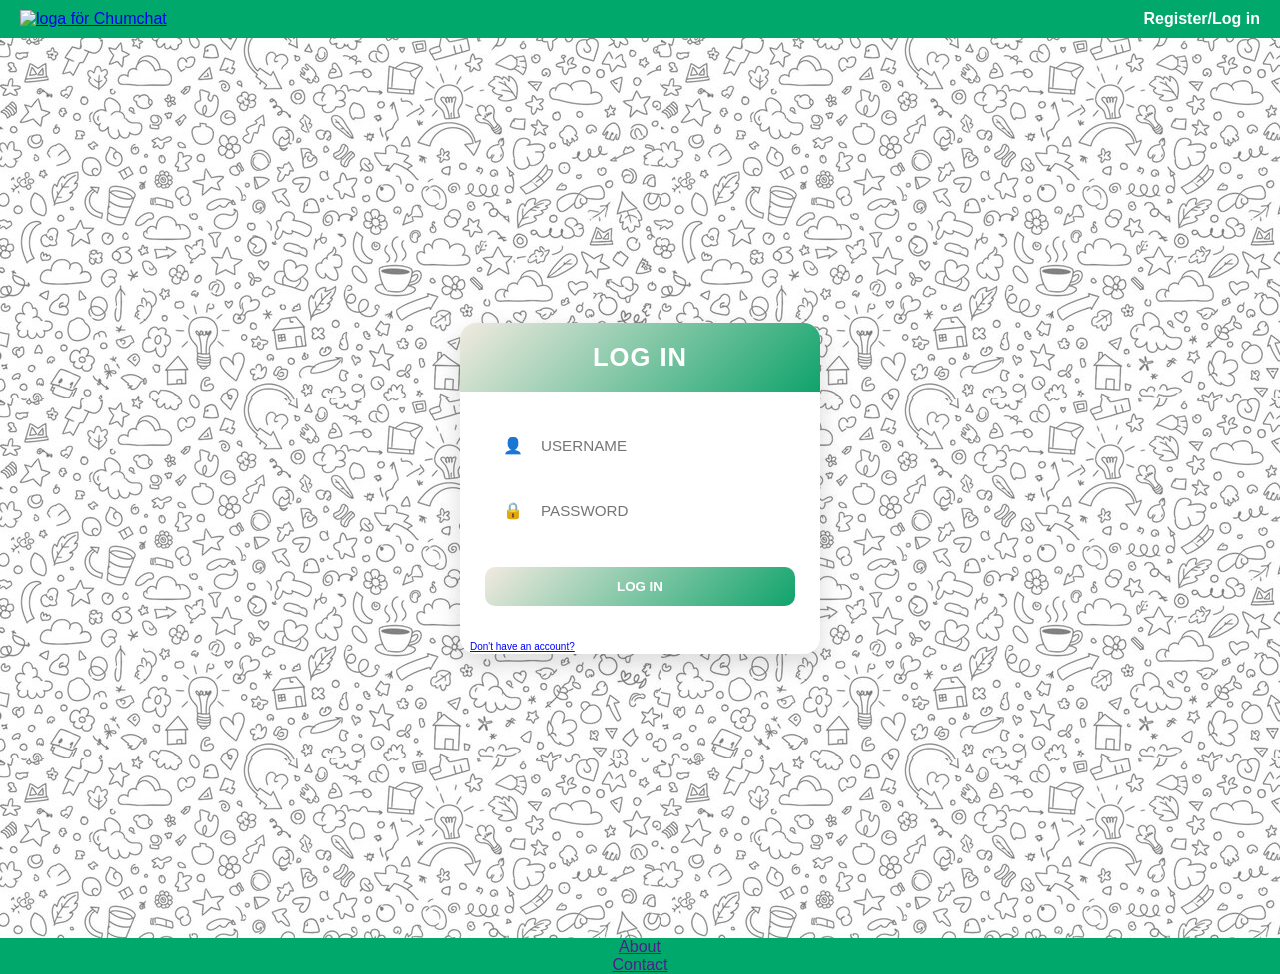
==== html/login.html @ 116b16c9 "Merge branch 'main' of https://github.com/eddiewn/Gritsquare-ChumChat-FE2-fork5" ====
<!doctype html>
<html lang="en">
  <head>
    <meta charset="UTF-8" />
    <meta name="viewport" content="width=device-width, initial-scale=1.0" />
     <link rel="shortcut icon" href="img/icon/ChumChatLogotyp.ico" type="image/x-icon">
      <link rel="stylesheet" href="/style/login.css" />
    <link rel="stylesheet" href="/style/style.css" />
    <title>Chumchat|Login</title>
  </head>


  <body>
    <nav>
     <a href="../index.html"><img src="/img/ChumChatLogotyp.png" class="logo" alt="loga för Chumchat"></a> 
      <ul class="menu">
        <li><a href="#">Register/Log in</a></li>
      </ul>
    </nav>

    <div class="container">
      <div class="register-card">
        <div class="header">
          <h1>LOG IN</h1>
        </div>

        <form class="form-body">
          <div class="input-group">
            <span class="icon">👤</span>
            <input type="text" placeholder="USERNAME" class="inputDesign" required id="sigin-input"/>
          </div>

          <div class="input-group">
            <span class="icon">🔒</span>
            <input type="password" placeholder="PASSWORD" class="inputDesign" required id="sigin-password" />
          </div>

          <button type="submit" class="login-btn" id="login-button">LOG IN</button>
        </form>
        <a href="/html/register.html" class="accountalready">Don't have an account?</a>
      </div>
    </div>
     <footer class="footer">
        <ul>
            <li><a href="">About</a></li>
            <li><a href="">Contact</a></li>
        </ul>
    </footer>
  </body>
</html>
---- style/login.css ----
:root{
    --font-one: "Inter", sans-serif;
    --colorOne: #00A86B;
    --colorTwo: #000000;
    --colorThree: #F2EAE0;
    --colorFour: #FFFFFF;
}



body {
  margin: 0;
  font-family: Arial, sans-serif;
  background: url(/img/chat.jpg);
}

/* Centering container */
.container {
  display: flex;
  justify-content: center;
  align-items: center;
  height: 100vh;
  background: url(/img/chat.jpg);
  font-family: var(--font-one);
}

/* Card */
.register-card {
  width: 360px;
  background: var(--colorFour);
  border-radius: 16px;
  box-shadow: 0 10px 25px rgba(0, 0, 0, 0.15);
  overflow: hidden;
  transition: transform 0.2s ease, box-shadow 0.2s ease;
}

.register-card:hover {
 
  box-shadow: 0 14px 35px rgba(0, 0, 0, 0.2);
}

/* Header */
.header {
  background: linear-gradient(135deg, var(--colorThree), #0fa36b);
  text-align: center;
  padding: 20px 0;
}

.header h1 {
  margin: 0;
  font-size: 1.6rem;
  color: var(--colorFour);
  letter-spacing: 1px;
}

/* Form */
.form-body {
  padding: 30px 25px;
}

/* Input group */
.input-group {
  display: flex;
  align-items: center;
  margin-bottom: 18px;
  background: var(--colorFour);
  border-radius: 10px;
  padding: 5px 10px;
  transition: box-shadow 0.2s ease, background 0.2s ease;
}

.input-group:focus-within {
  background: var(--colorFour);
  box-shadow: 0 0 0 2px var(--colorOne);
}

/* Icon */
.icon {
  padding: 8px;
  color: var(--colorTwo);
  font-size: 1rem;
}

/* Input */
.input-group input {
  border: none;
  outline: none;
  padding: 10px;
  flex: 1;
  background: transparent;
  font-size: 0.95rem;
}

.placeHolderImg{
  font-family: var(--font-one);
  font-size: 1rem;
}


.register-image{
  border: none;
  outline: none;
  padding: 10px;
  flex: 1;
  background: transparent;
  font-size: 0.85rem;
  font-family: var(--font-one);

}

.register-image:focus-within {
  border-radius: 20px;
  background: var(--colorFour);
  box-shadow: 0 0 0 2px var(--colorOne);
}

/* Button */
.login-btn {
  margin-top: 15px;
  padding: 12px;
  width: 100%;
  background: linear-gradient(135deg, var(--colorThree), #0fa36b);
  border: none;
  border-radius: 10px;
  color: var(--colorFour);
  font-weight: bold;
  cursor: pointer;
  transition: all 0.25s ease;
}

.login-btn:hover {
  background: linear-gradient(135deg, #0fa36b, var(--colorThree));
  transform: scale(1.02);
}

.login-btn:active {
  transform: scale(0.98);
}

.accountalready{
  color: blue;
  font-size: 10px;
  margin-left: 10px;
}
---- style/style.css ----
*{
    margin: 0;
    padding: 0;
}

:root{

    /* Fonts */
    --font-one: "Inter", sans-serif;

    /* Color */
    --colorOne: #00A86B;
    --colorTwo: #000000;
    --colorThree: #F2EAE0;
}

/* NAVBAR */

nav {
    display: flex;
    justify-content: space-between; 
    align-items: center;
    padding: 10px 20px;
    background-color: var(--colorOne);
  
}

.logo {
    width: 100px;
}

.menu {
    list-style: none;
    display: flex;
    gap: 20px;
    
}

.menu a {
    text-decoration: none;
    color: white;
    font-weight: bold;
    font-family: var(--font-one);
    font-size: 1rem;
    transition: 0.3s;
}

.menu a:hover {
    color: var(--colorTwo);
}

.main {
     display: flex; 
}

/* SIDENAV */
.sidenav {
    font-family: var(--font-one);
    font-size: 1.5rem;
    width: 10%;
    background:linear-gradient(rgba(0, 128, 0, 0.4), rgba(0, 128, 0, 0.4)), url(/img/chat.jpg);
    
    padding: 20px;
    height: 200vh;
    display: flex; 
    flex-direction: column;
}

.sidenav a{
    text-decoration: none;
    color: black;
    padding: 10px;
}

.sidenav a:hover {
    color: gold;
}

/* Send Message */

.send-chat-container {
  width:  80%;
  margin: 50px auto;
}

.send-message {
  display: flex;
  gap: 10px;
}

.message-area {
  flex: 1;
  resize: none;
  padding: 12px;
  border-radius: 12px;
  border: 1px solid var(--colorThree);
  outline: none;
  font-size: 14px;
  transition: 0.2s;
}

.message-area:focus {
  border-color: var(--colorOne);
  box-shadow: 0 0 5px rgba(10, 221, 6, 0.3);
}

.chat-send-button {
  padding: 0 20px;
  border: none;
  border-radius: 12px;
  background: var(--colorOne);
  color: white;
  cursor: pointer;
  transition: 0.2s;
}

.chat-send-button:hover {
  background:  var(--colorOne);
}




/* CHATBOX */
.chat-container {
  width: 100%; 
  background-image: url(/img/chat.jpg);
  
  /* background-color: rgba(0, 0, 0, 0.843); */
  text-align: center;
  display: flex;
  flex-direction: column;
  align-items: center;
  gap: 20px;
}

.chat-box{
  width: 250px;
  background: var(--colorOne);
  border-radius: 30px;
  padding: 25px;
  position: relative;
  margin: 50px auto;
  color: white;
}

.header-picture {
  display: flex;
  align-items: center;
  gap: 15px;
  font-family: var(--font-one);
  font-size: 1rem;
}

.comments-chat {
  margin: 20px 0;
  font-size: 1rem;
  line-height: 1.4;
}


.profile-picture{
    width: 40px;
    border-radius: 100px;
    float: left;
}

.close-button{
  position: absolute;
  top: 10px;
  right: 10px;
  background: red;
  color: white;
  border: none;
  border-radius: 100px;
  padding: 5px 10px;
  font-size: 15px;
  cursor: pointer;
}

.actions {
  background: white;
  color: black;
  border-radius: 10px;
  padding: 5px;
  align-items: center;
  gap: 10px;
}

.count {
  font-weight: bold;
}



/* FOOTER */

.footer {
   left: 0;
   bottom: 0;
   width: 100%;
   background-color: #00A86B;
   color: white;
   text-align: center;
}
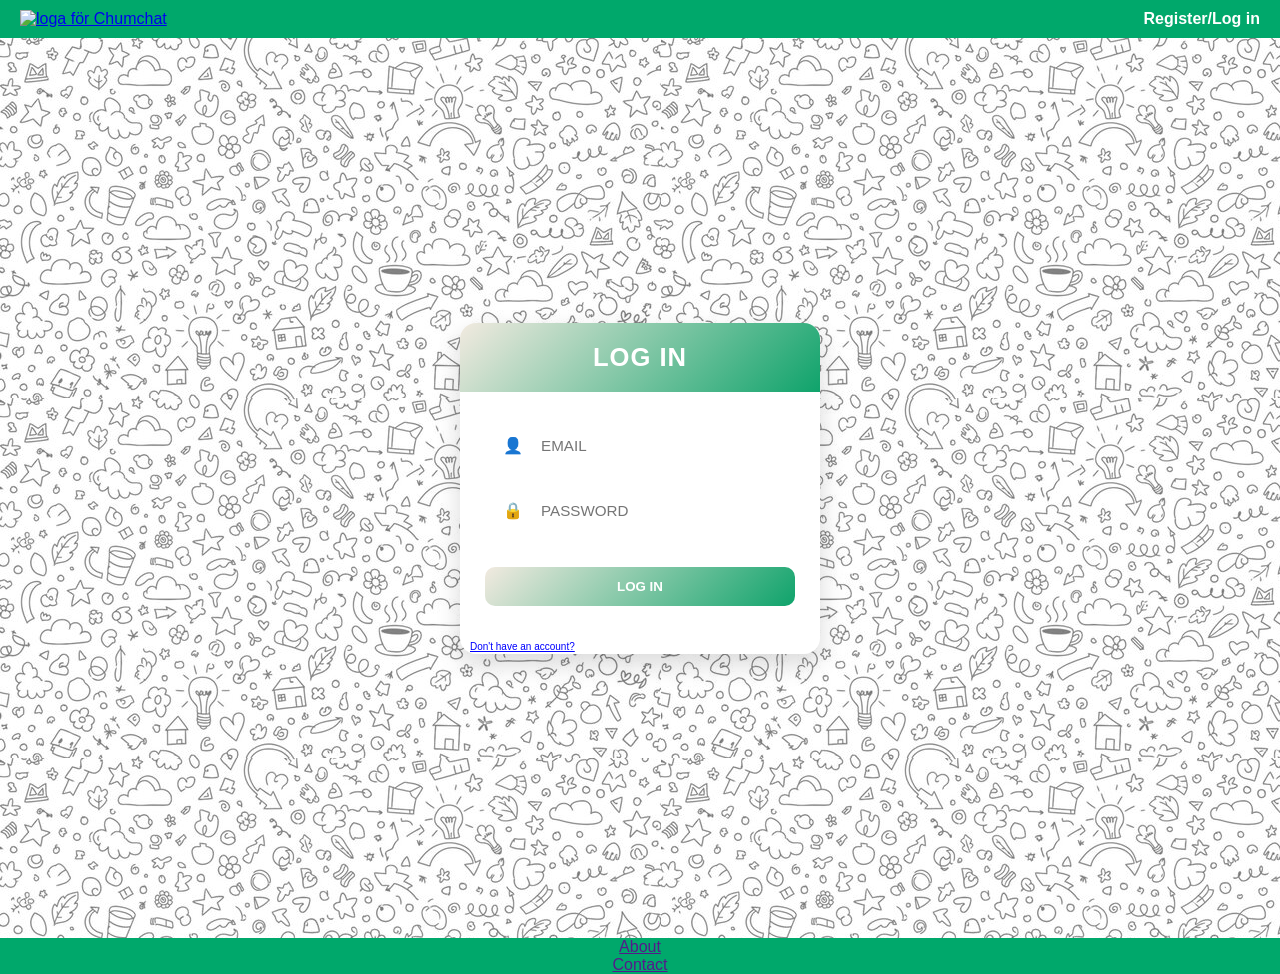
==== commit 48f07c03: "Can now register and login, login persists." ====
--- a/html/login.html
+++ b/html/login.html
@@ -3,7 +3,7 @@
   <head>
     <meta charset="UTF-8" />
     <meta name="viewport" content="width=device-width, initial-scale=1.0" />
-     <link rel="shortcut icon" href="img/icon/ChumChatLogotyp.ico" type="image/x-icon">
+     <link rel="shortcut icon" href="/img/icon/ChumChatLogotyp.ico" type="image/x-icon">
       <link rel="stylesheet" href="/style/login.css" />
     <link rel="stylesheet" href="/style/style.css" />
     <title>Chumchat|Login</title>
@@ -27,12 +27,12 @@
         <form class="form-body">
           <div class="input-group">
             <span class="icon">👤</span>
-            <input type="text" placeholder="USERNAME" class="inputDesign" required id="sigin-input"/>
+            <input type="text" name="email" placeholder="EMAIL" class="inputDesign" required id="sigin-input"/>
           </div>
 
           <div class="input-group">
             <span class="icon">🔒</span>
-            <input type="password" placeholder="PASSWORD" class="inputDesign" required id="sigin-password" />
+            <input type="password" name="password" placeholder="PASSWORD" class="inputDesign" required id="sigin-password" />
           </div>
 
           <button type="submit" class="login-btn" id="login-button">LOG IN</button>
@@ -46,5 +46,6 @@
             <li><a href="">Contact</a></li>
         </ul>
     </footer>
+    <script type="module" src="../javascript/Auth/loginUser.js"></script>
   </body>
 </html>
--- a/style/style.css
+++ b/style/style.css
@@ -4,16 +4,12 @@
 }
 
 :root{
-
-    /* Fonts */
     --font-one: "Inter", sans-serif;
-
-    /* Color */
     --colorOne: #00A86B;
     --colorTwo: #000000;
     --colorThree: #F2EAE0;
-}
-
+    --colorFour: #FFFFFF;
+}
 /* NAVBAR */
 
 nav {
@@ -26,7 +22,7 @@
 }
 
 .logo {
-    width: 100px;
+    width: 110px;
 }
 
 .menu {
@@ -36,9 +32,14 @@
     
 }
 
+.dark-mode {
+  background-color: black;
+  color: red;
+}
+
 .menu a {
     text-decoration: none;
-    color: white;
+    color: var(--colorFour);
     font-weight: bold;
     font-family: var(--font-one);
     font-size: 1rem;
@@ -50,98 +51,95 @@
 }
 
 .main {
-     display: flex; 
-}
-
-/* SIDENAV */
-.sidenav {
-    font-family: var(--font-one);
-    font-size: 1.5rem;
-    width: 10%;
-    background:linear-gradient(rgba(0, 128, 0, 0.4), rgba(0, 128, 0, 0.4)), url(/img/chat.jpg);
-    
-    padding: 20px;
-    height: 200vh;
-    display: flex; 
-    flex-direction: column;
-}
-
-.sidenav a{
-    text-decoration: none;
-    color: black;
-    padding: 10px;
-}
-
-.sidenav a:hover {
-    color: gold;
-}
-
-/* Send Message */
+  flex: 1;
+  display: flex;
+  flex-direction: row;
+  background-image: url(/img/chat.jpg);
+}
+
+.dark-mode {
+     background-image: url(/img/chatDark.jpg);
+}
+
+.content {
+  display: flex;
+  flex-direction: column;
+  flex: 1;
+}
 
 .send-chat-container {
-  width:  80%;
-  margin: 50px auto;
-}
-
-.send-message {
-  display: flex;
-  gap: 10px;
+  position: sticky;
+  padding: 15px;
+  display: flex;
+  justify-content: center;
 }
 
 .message-area {
   flex: 1;
+  border: none;
+  outline: none;
   resize: none;
-  padding: 12px;
+  padding: 12px 15px;
+  border-radius: 15px;
+  font-size: 15px;
+  font-family: var(--font-one);
+  background: #f7f7f7;
+  transition: all 0.2s ease;
+}
+
+.message-area:focus {
+  background: var(--colorFour);
+  box-shadow: 0 0 0 2px rgba(0, 168, 107, 0.2);
+}
+
+.chat-send-button {
+  padding: 10px 18px;
   border-radius: 12px;
-  border: 1px solid var(--colorThree);
-  outline: none;
-  font-size: 14px;
-  transition: 0.2s;
-}
-
-.message-area:focus {
-  border-color: var(--colorOne);
-  box-shadow: 0 0 5px rgba(10, 221, 6, 0.3);
-}
-
-.chat-send-button {
-  padding: 0 20px;
-  border: none;
-  border-radius: 12px;
-  background: var(--colorOne);
-  color: white;
+  border: none;
+  background: linear-gradient(135deg, #00A86B, #00c97f);
+  color: var(--colorFour);
+  letter-spacing: 0.5px;
   cursor: pointer;
-  transition: 0.2s;
+  transition: all 0.2s ease;
+  box-shadow: 0 5px 15px rgba(0, 168, 107, 0.3);
 }
 
 .chat-send-button:hover {
-  background:  var(--colorOne);
-}
-
-
+  transform: translateY(-2px);
+  box-shadow: 0 8px 20px rgba(0, 168, 107, 0.4);
+}
+
+.chat-send-button:active {
+  transform: scale(0.95);
+}
+
+.send-message {
+  display: flex;
+  gap: 10px;
+  align-items: center;
+  background: var(--colorFour);
+  padding: 10px;
+  border-radius: 20px;
+  box-shadow: 0 8px 20px rgba(0,0,0,0.08);
+}
 
 
 /* CHATBOX */
 .chat-container {
-  width: 100%; 
-  background-image: url(/img/chat.jpg);
-  
-  /* background-color: rgba(0, 0, 0, 0.843); */
-  text-align: center;
-  display: flex;
-  flex-direction: column;
-  align-items: center;
-  gap: 20px;
+ text-align: center;
+  padding: 20px;
 }
 
 .chat-box{
-  width: 250px;
+  width: 90%;
+  max-width: 320px;
   background: var(--colorOne);
   border-radius: 30px;
   padding: 25px;
   position: relative;
   margin: 50px auto;
-  color: white;
+  color: var(--colorFour);
+  box-shadow: 0 10px 25px rgba(0, 0, 0, 0.15);
 }
 
 .header-picture {
@@ -160,9 +158,18 @@
 
 
 .profile-picture{
-    width: 40px;
-    border-radius: 100px;
-    float: left;
+   width: 40px;
+  height: 40px;
+  border-radius: 50%;
+  object-fit: cover;
+}
+
+.chat-user-info{
+    display: flex;
+    flex-direction: row-reverse;
+    justify-content: flex-end;
+    gap: 10px;
+    align-items: center;
 }
 
 .close-button{
@@ -170,21 +177,40 @@
   top: 10px;
   right: 10px;
   background: red;
-  color: white;
+  color: var(--colorFour);
   border: none;
   border-radius: 100px;
   padding: 5px 10px;
   font-size: 15px;
   cursor: pointer;
+   background: rgba(255, 255, 255, 0.2);
+  backdrop-filter: blur(5px);
+  transition: 0.2s;
+}
+
+.close-button:hover {
+  background: rgba(255, 255, 255, 0.4);
+}
+
+.actions input {
+  width: 100%;
+  border: none;
+  outline: none;
+  padding: 10px;
+  border-radius: 8px;
 }
 
 .actions {
-  background: white;
-  color: black;
-  border-radius: 10px;
-  padding: 5px;
+  display: flex;
+  background: var(--colorFour);
+  border-radius: 12px;
+  padding: 8px;
   align-items: center;
-  gap: 10px;
+  
+}
+
+.actions input:focus {
+  box-shadow: 0 0 0 2px rgba(0,0,0,0.1);
 }
 
 .count {
@@ -199,8 +225,8 @@
    left: 0;
    bottom: 0;
    width: 100%;
-   background-color: #00A86B;
-   color: white;
+   background-color: var(--colorOne);
+   color: var(--colorFour);
    text-align: center;
 }
 
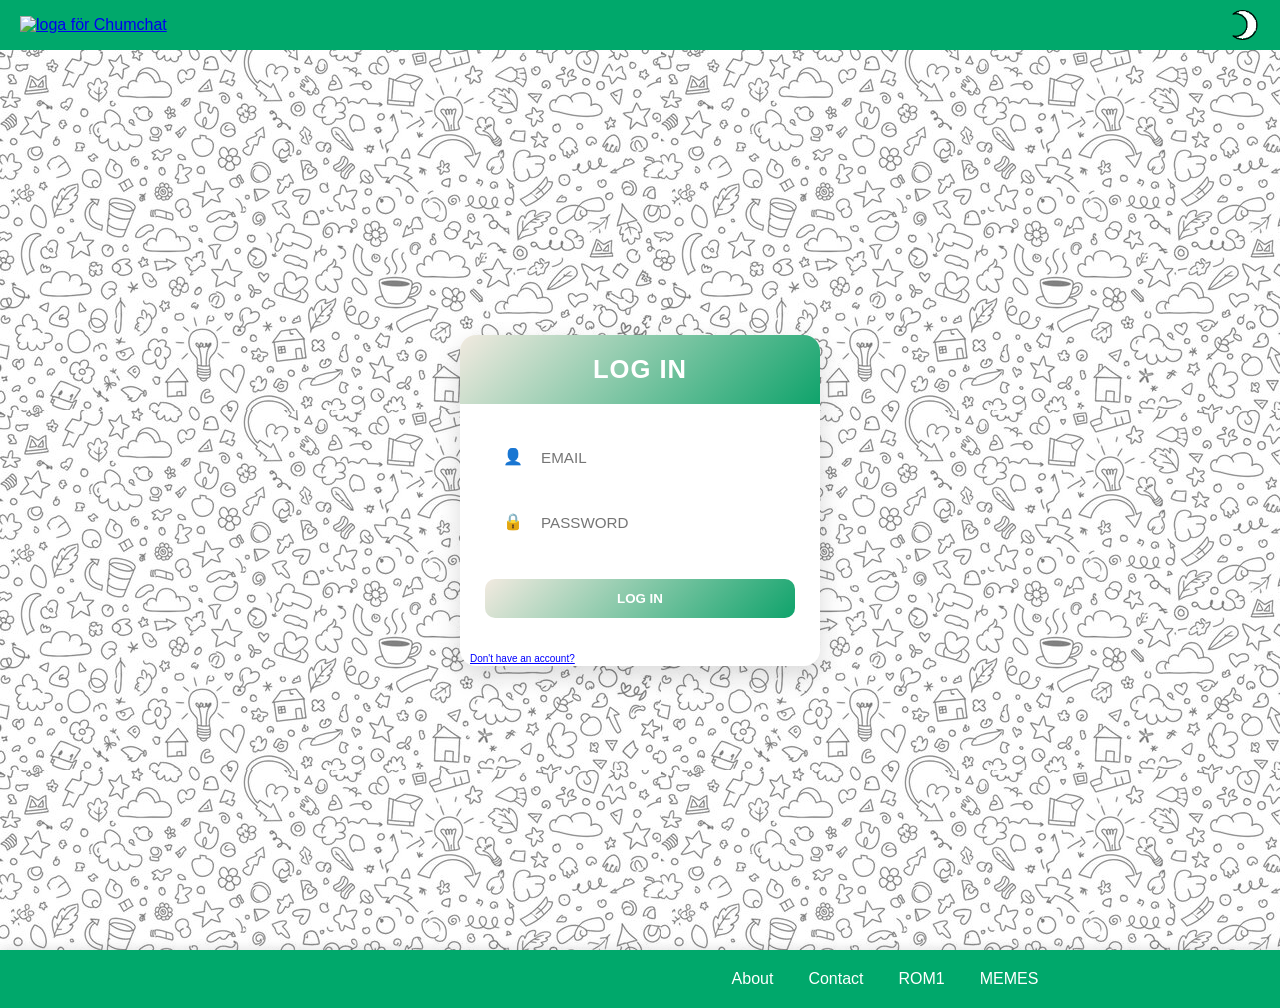
==== commit b9bd64e2: "Merge branch 'main' into translate" ====
--- a/html/login.html
+++ b/html/login.html
@@ -4,21 +4,30 @@
     <meta charset="UTF-8" />
     <meta name="viewport" content="width=device-width, initial-scale=1.0" />
      <link rel="shortcut icon" href="/img/icon/ChumChatLogotyp.ico" type="image/x-icon">
-      <link rel="stylesheet" href="/style/login.css" />
-    <link rel="stylesheet" href="/style/style.css" />
+        <link rel="stylesheet" href="../style/login.css" />
+    <link rel="stylesheet" href="../style/style.css" />
     <title>Chumchat|Login</title>
   </head>
 
 
   <body>
     <nav>
-     <a href="../index.html"><img src="/img/ChumChatLogotyp.png" class="logo" alt="loga för Chumchat"></a> 
-      <ul class="menu">
-        <li><a href="#">Register/Log in</a></li>
-      </ul>
+        <a href="../index.html"><img src="../img/ChumChatLogotyp.png" class="logo" alt="loga för Chumchat" /></a>
+        <div class="hamburger" id="hamburger">
+            <span class="bar"></span>
+            <span class="bar"></span>
+            <span class="bar"></span>
+        </div>
+
+         <ul class="menu">
+             <button id="darkmodeButton">
+                <img src="../img/svg/white.png">
+             </button>
+           
+        </ul>
     </nav>
 
-    <div class="container">
+    <div class="container" id="main">
       <div class="register-card">
         <div class="header">
           <h1>LOG IN</h1>
@@ -37,15 +46,21 @@
 
           <button type="submit" class="login-btn" id="login-button">LOG IN</button>
         </form>
-        <a href="/html/register.html" class="accountalready">Don't have an account?</a>
+        <a href="../html/register.html" class="accountalready">Don't have an account?</a>
       </div>
     </div>
      <footer class="footer">
+        <div id="weather-container">
+            <h3 id="headerForWeather"></h3>
+        </div>
         <ul>
-            <li><a href="">About</a></li>
-            <li><a href="">Contact</a></li>
+            <li><a href="#">About</a></li>
+            <li><a href="#">Contact</a></li>
+             <li><a href="#">ROM1</a></li> 
+           <li><a href="#">MEMES</a></li> 
         </ul>
     </footer>
     <script type="module" src="../javascript/Auth/loginUser.js"></script>
   </body>
+  <script type="module" src="../javascript/function/darkmode.js"></script>
 </html>
--- a/style/login.css
+++ b/style/login.css
@@ -11,7 +11,7 @@
 body {
   margin: 0;
   font-family: Arial, sans-serif;
-  background: url(/img/chat.jpg);
+  background: url(../img/chat.jpg);
 }
 
 /* Centering container */
@@ -20,7 +20,7 @@
   justify-content: center;
   align-items: center;
   height: 100vh;
-  background: url(/img/chat.jpg);
+  background: url(../img/chat.jpg);
   font-family: var(--font-one);
 }
 
--- a/style/style.css
+++ b/style/style.css
@@ -1,64 +1,65 @@
-*{
-    margin: 0;
-    padding: 0;
-}
-
-:root{
-    --font-one: "Inter", sans-serif;
-    --colorOne: #00A86B;
-    --colorTwo: #000000;
-    --colorThree: #F2EAE0;
-    --colorFour: #FFFFFF;
+* {
+  margin: 0;
+  padding: 0;
+}
+
+:root {
+  --font-one: "Inter", sans-serif;
+  --colorOne: #00a86b;
+  --colorTwo: #000000;
+  --colorThree: #f2eae0;
+  --colorFour: #ffffff;
 }
 /* NAVBAR */
 
 nav {
-    display: flex;
-    justify-content: space-between; 
-    align-items: center;
-    padding: 10px 20px;
-    background-color: var(--colorOne);
-  
+  display: flex;
+  justify-content: space-between;
+  align-items: center;
+  padding: 10px 20px;
+  background-color: var(--colorOne);
 }
 
 .logo {
-    width: 110px;
+  width: 110px;
 }
 
 .menu {
-    list-style: none;
-    display: flex;
-    gap: 20px;
-    
-}
-
-.dark-mode {
-  background-color: black;
-  color: red;
+  list-style: none;
+  display: flex;
+  gap: 20px;
+ 
+}
+
+.weather-data {
+  padding: 12px;
+  font-size: 18px;
+}
+
+.weather-data h3 {
+  font-size: 24px;
+  margin-bottom: 8px;
 }
 
 .menu a {
-    text-decoration: none;
-    color: var(--colorFour);
-    font-weight: bold;
-    font-family: var(--font-one);
-    font-size: 1rem;
-    transition: 0.3s;
-}
+  text-decoration: none;
+  color: var(--colorFour);
+  font-weight: bold;
+  font-family: var(--font-one);
+  font-size: 1rem;
+  transition: 0.3s;
+}
+
 
 .menu a:hover {
-    color: var(--colorTwo);
+  color: var(--colorTwo);
 }
 
 .main {
   flex: 1;
   display: flex;
   flex-direction: row;
-  background-image: url(/img/chat.jpg);
-}
-
-.dark-mode {
-     background-image: url(/img/chatDark.jpg);
+  background-image: url(../img/chat.jpg);
 }
 
 .content {
@@ -81,7 +82,7 @@
   resize: none;
   padding: 12px 15px;
   border-radius: 15px;
-  font-size: 15px;
+  font-size: 1rem;
   font-family: var(--font-one);
   background: #f7f7f7;
   transition: all 0.2s ease;
@@ -96,7 +97,7 @@
   padding: 10px 18px;
   border-radius: 12px;
   border: none;
-  background: linear-gradient(135deg, #00A86B, #00c97f);
+  background: linear-gradient(135deg, #00a86b, #00c97f);
   color: var(--colorFour);
   letter-spacing: 0.5px;
   cursor: pointer;
@@ -120,17 +121,16 @@
   background: var(--colorFour);
   padding: 10px;
   border-radius: 20px;
-  box-shadow: 0 8px 20px rgba(0,0,0,0.08);
-}
-
+  box-shadow: 0 8px 20px rgba(0, 0, 0, 0.08);
+}
 
 /* CHATBOX */
 .chat-container {
- text-align: center;
+  text-align: center;
   padding: 20px;
 }
 
-.chat-box{
+.chat-box {
   width: 90%;
   max-width: 320px;
   background: var(--colorOne);
@@ -156,23 +156,22 @@
   line-height: 1.4;
 }
 
-
-.profile-picture{
-   width: 40px;
+.profile-picture {
+  width: 40px;
   height: 40px;
   border-radius: 50%;
   object-fit: cover;
 }
 
-.chat-user-info{
-    display: flex;
-    flex-direction: row-reverse;
-    justify-content: flex-end;
-    gap: 10px;
-    align-items: center;
-}
-
-.close-button{
+.chat-user-info {
+  display: flex;
+  flex-direction: row-reverse;
+  justify-content: flex-end;
+  gap: 10px;
+  align-items: center;
+}
+
+.close-button {
   position: absolute;
   top: 10px;
   right: 10px;
@@ -183,7 +182,7 @@
   padding: 5px 10px;
   font-size: 15px;
   cursor: pointer;
-   background: rgba(255, 255, 255, 0.2);
+  background: rgba(255, 255, 255, 0.2);
   backdrop-filter: blur(5px);
   transition: 0.2s;
 }
@@ -206,29 +205,247 @@
   border-radius: 12px;
   padding: 8px;
   align-items: center;
-  
 }
 
 .actions input:focus {
-  box-shadow: 0 0 0 2px rgba(0,0,0,0.1);
+  box-shadow: 0 0 0 2px rgba(0, 0, 0, 0.1);
 }
 
 .count {
   font-weight: bold;
 }
 
-
+.reply-button{
+  background: linear-gradient(135deg, #34d399, #10b981);
+  border: none;
+  margin: 10px;
+  padding: 15px 24px;
+  border-radius: 999px;
+  color: white;
+  font-weight: 600;
+  cursor: pointer;
+  transition: 0.3s;
+}
+
+/* Like & favorite */
+.action-bar {
+  display: flex;
+  gap: 20px;
+  margin: 1rem 0;
+}
+
+.icon {
+    width: 20px;
+    height: 20px;
+    fill: #dadada;
+    stroke: #666;
+    stroke-width: 2;
+    transition: all 0.2s ease;
+}
+
+.like-btn.active .thumb {
+    fill: #4d8eff;
+    stroke: #3d3d3d;
+}
+
+.fav-btn.active .star {
+    fill: #ffcc00;
+    stroke: #3d3d3d;
+}
+
+.like-btn, .fav-btn {
+    background: none;
+    border: none;
+    cursor: pointer;
+    display: flex;
+    align-items: center;
+    gap: 6px;
+    color: #3d3d3d;
+}
 
 /* FOOTER */
 
 .footer {
-   left: 0;
-   bottom: 0;
-   width: 100%;
-   background-color: var(--colorOne);
-   color: var(--colorFour);
-   text-align: center;
-}
-
-
-
+  width: 100%;
+  background-color: var(--colorOne);
+  color: var(--colorFour);
+  text-align: center;
+  padding: 20px 10px;
+  display: flex;
+  justify-content: space-between;
+  align-items: center;
+  flex-wrap: wrap;
+  gap: 15px;
+  box-shadow: 0 -2px 10px rgba(0,0,0,0.1);
+  font-family: var(--font-one)
+}
+
+#weather-container {
+  flex: 1 1 200px;
+  text-align: left;
+}
+
+/* Footer links */
+.footer ul {
+  list-style: none;
+  display: flex;
+  flex-wrap: wrap;
+  gap: 15px;
+  padding: 0;
+  margin: 0;
+  justify-content: center;
+  flex: 2 1 300px;
+}
+
+.footer ul li a {
+  color: var(--colorFour);
+  text-decoration: none;
+  padding: 6px 10px;
+  border-radius: 8px;
+  transition: all 0.2s ease;
+}
+
+.footer-dark {  
+  color: var(--colorTwo);
+}
+
+.footer-dark ul li a {
+  color: var(--colorTwo);
+}
+
+/* Hamburger */
+.hamburger {
+  display: none;
+  flex-direction: column;
+  cursor: pointer;
+  gap: 5px;
+}
+
+.hamburger .bar {
+  width: 25px;
+  height: 3px;
+  background-color: var(--colorFour);
+  transition: 0.3s;
+}
+
+/* Mobilvy */
+@media (max-width: 768px) {
+  .menu {
+    position: absolute;
+    top: 60px;
+    right: 0;
+    background-color: var(--colorOne);
+    flex-direction: column;
+    width: 200px;
+    display: none;
+    padding: 10px 0;
+    border-radius: 8px;
+    z-index: 100;
+  }
+
+  .menu.active {
+    display: flex;
+  }
+
+  .hamburger {
+    display: flex;
+  }
+
+  .menu li {
+    margin: 10px 0;
+    text-align: center;
+  }
+
+  .menu a{
+        text-align: center;
+
+  }
+
+  .footer {
+    flex-direction: column;
+    text-align: center;
+    gap: 10px;
+  }
+
+  #weather-container {
+    text-align: center;
+  }
+
+  .footer ul {
+    flex-direction: column;
+    gap: 8px;
+  }
+}
+
+
+.logout-btn {
+  margin-left: 10px;
+  padding: 10px 18px;
+  border-radius: 12px;
+  border: none;
+  background: linear-gradient(135deg, #ff4d4d, #ff6b6b);
+  color: white;
+  font-weight: 600;
+  cursor: pointer;
+  box-shadow: 0 5px 15px rgba(255, 77, 77, 0.3);
+  transition: all 0.2s ease;
+}
+
+.logout-btn:hover {
+  transform: translateY(-2px);
+  box-shadow: 0 8px 20px rgba(255, 77, 77, 0.4);
+}
+
+.send-message-dark {
+  background-color: var(--colorTwo);
+  border-radius: 20px;
+  padding: 10px;
+  box-shadow: 0 4px 10px rgba(0, 0, 0, 0.6), inset 0 1px 0 rgba(255, 255, 255, 0.03);
+  border: 1px solid rgba(255, 255, 255, 0.05);
+}
+
+.message-area-dark {
+  background-color: var(--colorTwo);
+  color: var(--colorFour);
+  border-radius: 16px;
+  box-shadow: inset 0 2px 6px rgba(0, 0, 0, 0.7), 0 4px 12px rgba(0, 0, 0, 0.5);
+  border: 1px solid rgba(255, 255, 255, 0.04);
+}
+
+.message-area-dark:focus {
+  background-color: var(--colorTwo);
+   box-shadow:  0 0 0 2px rgba(0, 200, 150, 0.4), 0 0 10px rgba(0, 200, 150, 0.2);
+  outline: none;
+}
+
+.dark-mode {
+  background-image: url(../img/chatDark.jpg);
+ 
+}
+
+.footer-dark{
+  color: black;
+}
+
+.chat-box-dark{
+  color: var(--colorTwo);
+}
+
+.nav-dark a{
+  color: var(--colorTwo);
+}
+
+#darkmodeButton {
+    background: transparent;
+    border: none;
+    padding: 0;
+    display: block;
+    margin: 0 auto; 
+    cursor: pointer;
+}
+
+#darkmodeButton img {
+    width: 30px;
+    height: auto;
+    display: block;
+}
